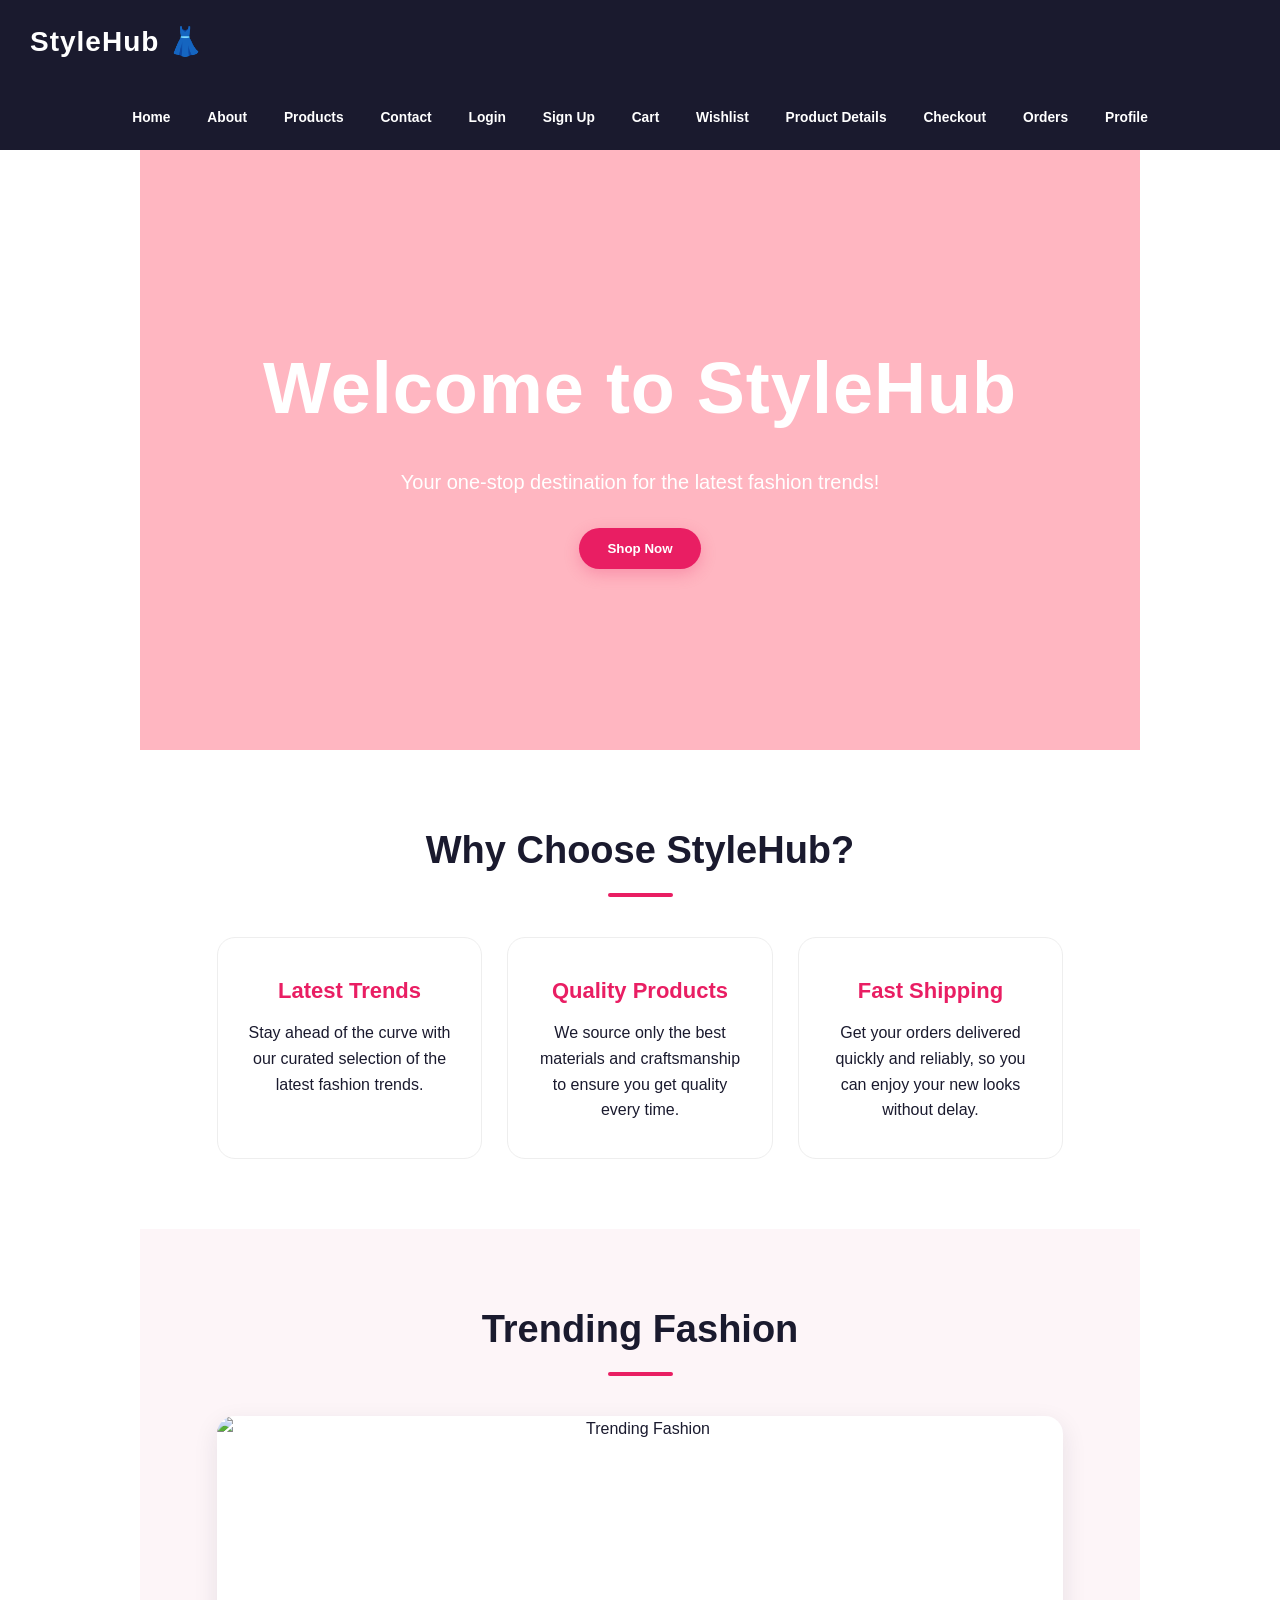
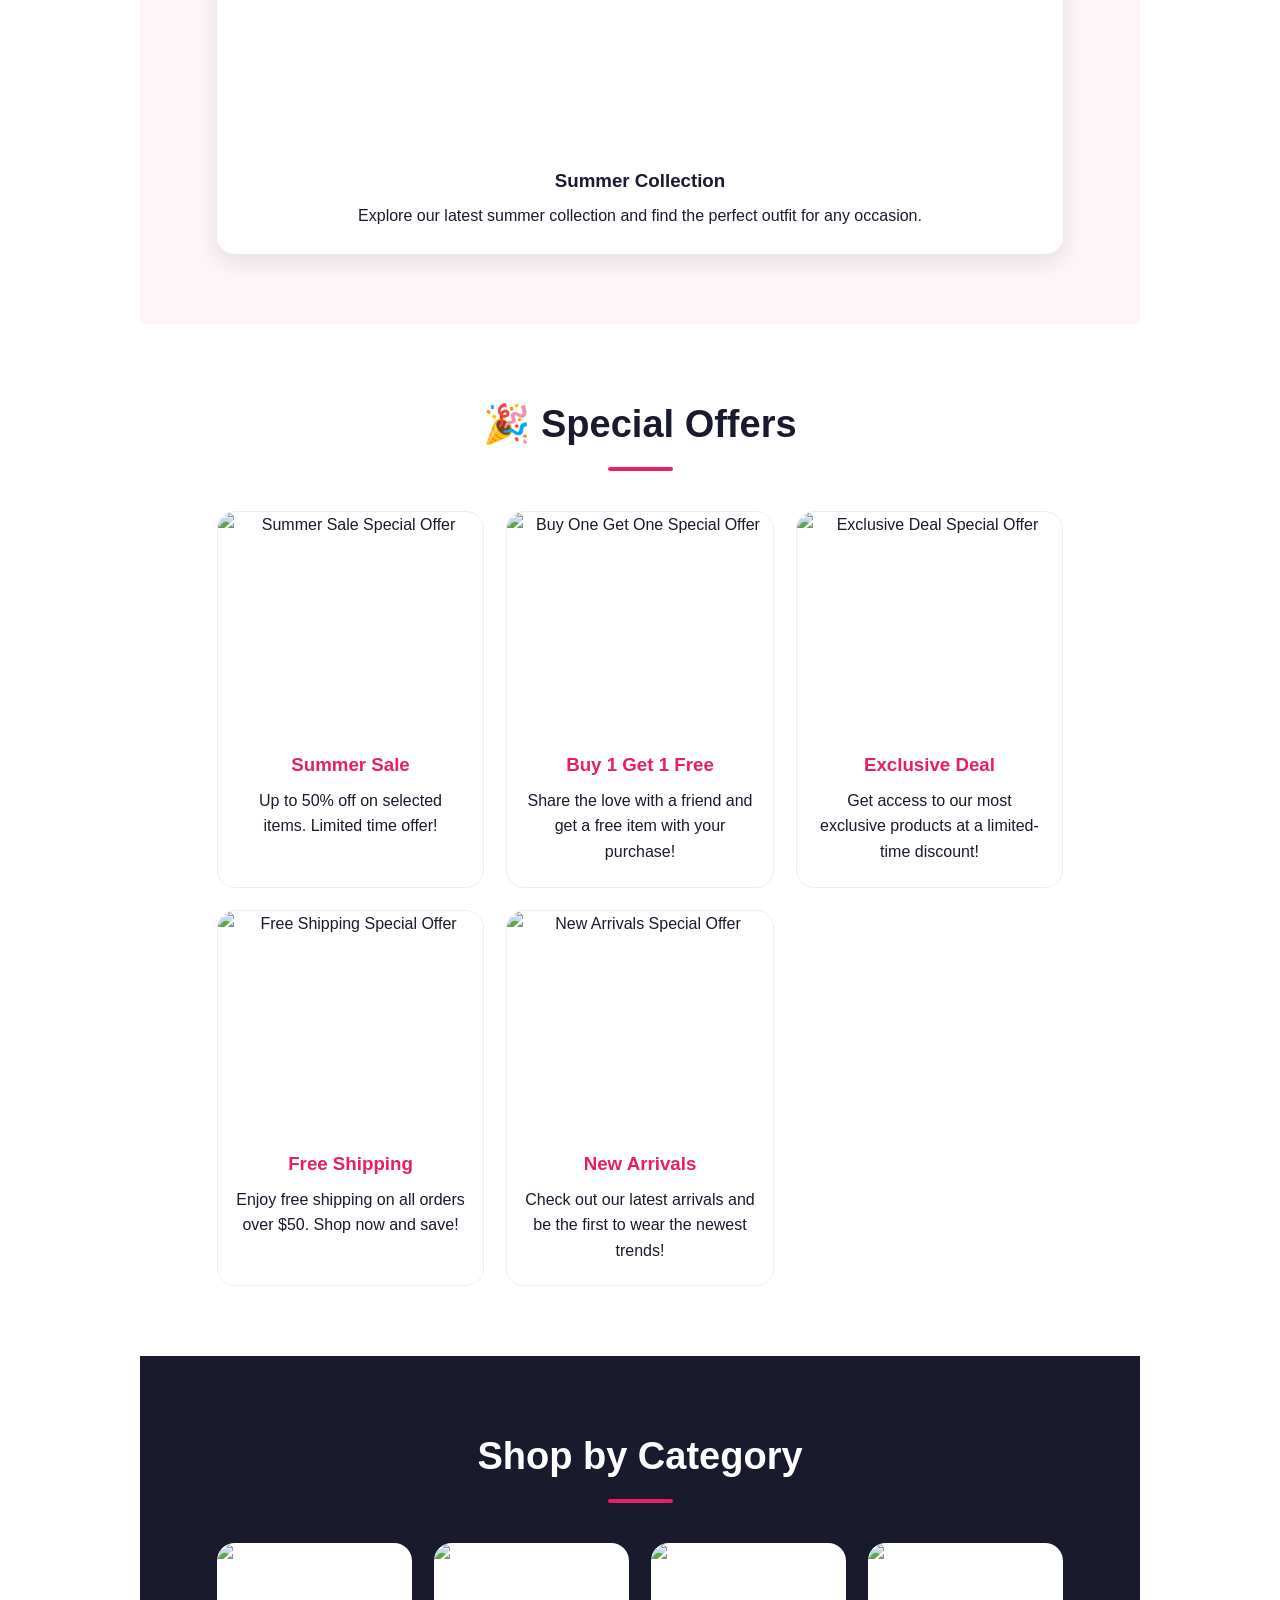
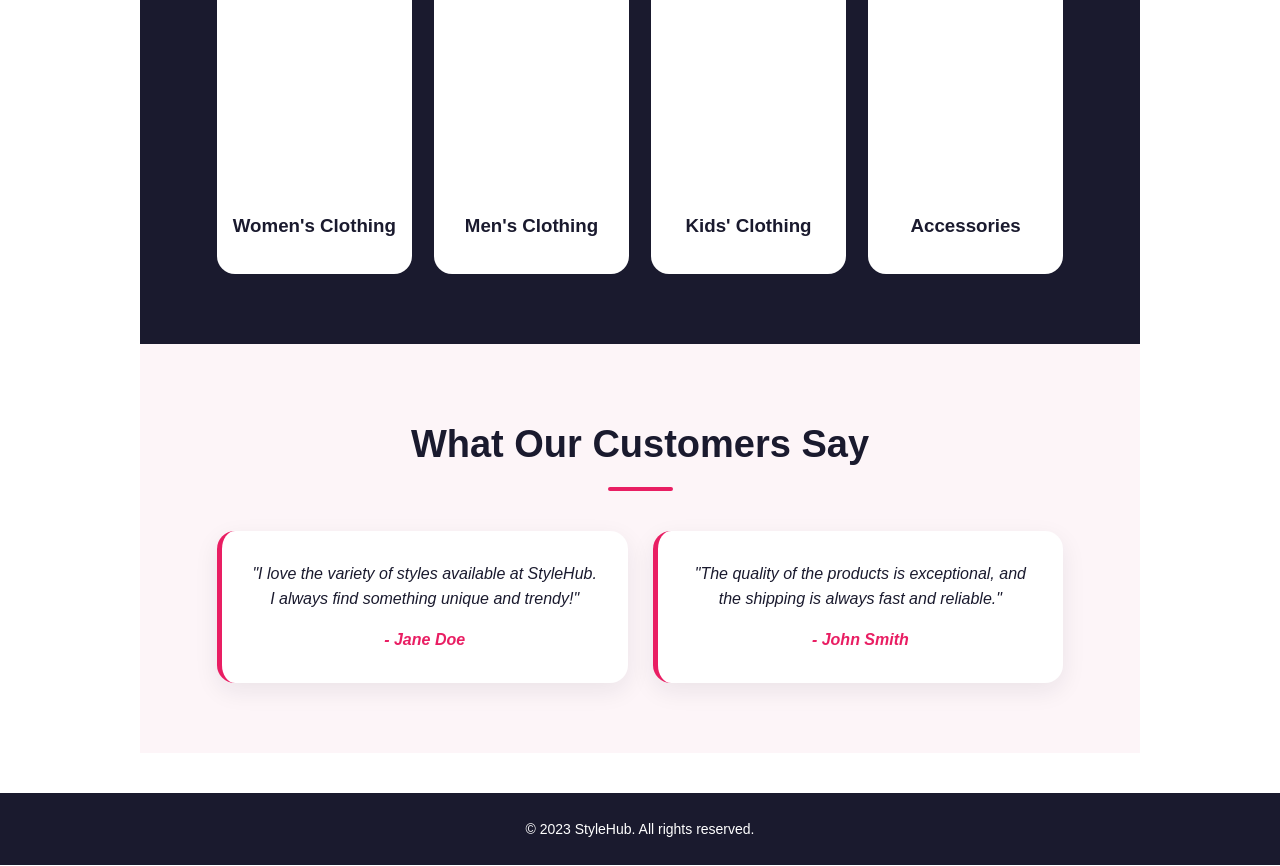
==== index.html @ 96526bb7 "Add files via upload" ====
<!-- =========================================================
  
      HOME PAGE

   ========================================================= -->
 <!DOCTYPE html>
<html lang="en">
<head>
   <meta charset="UTF-8">
   <meta name="viewport" content="width=device-width, initial-scale=1.0">
   <title>👗 StyleHub - Fashion & Apparel</title>
   <link rel="stylesheet" href="style.css">
   <script src="script.js" defer></script>
</head>
<body>
   <!-- Navigation Header -->
    <div class="logo">StyleHub 👗</div>
    <button class="menu-toggle" aria-label="toggle menu">
      <span></span>
      <span></span>
      <span></span>
    </button>
    <nav class="nav">
      <a href="index.html">Home</a>
      <a href="about.html">About</a>
      <a href="products.html">Products</a>
      <a href="contact.html">Contact</a>
      <a href="login.html">Login</a>
      <a href="signup.html">Sign Up</a>
      <a href="Cart.html">Cart</a>
      <a href="wishlist.html">Wishlist</a>
      <a href="product.html">Product Details</a>
      <a href="checkout.html">Checkout</a>
      <a href="order.html">Orders</a>
      <a href="profile.html">Profile</a>
    </nav>
    <!-- Hero Section -->
     <section class="hero">
      <div class="hero-content"> 
         <h1>Welcome to StyleHub</h1>
         <p>Your one-stop destination for the latest fashion trends!</p>
         <a href="products.html">
            <button class="btn">Shop Now</button>
         </a>
      </div>
     </section>
     <!-- Features Section -->
     <section class="features">
       <h2>Why Choose StyleHub?</h2>
       <div class="feature-grid">
         <div class="feature-card">
           <h3>Latest Trends</h3>
           <p>Stay ahead of the curve with our curated selection of the latest fashion trends.</p>
         </div>
         <div class="feature-card">
           <h3>Quality Products</h3>
           <p>We source only the best materials and craftsmanship to ensure you get quality every time.</p>
         </div>
         <div class="feature-card">
           <h3>Fast Shipping</h3>
           <p>Get your orders delivered quickly and reliably, so you can enjoy your new looks without delay.</p>
         </div>
       </div>
     </section>
     <!-- Trending Fashion -->
      <section class="trending">
         <h2>Trending Fashion</h2>
         <div class="trending-grid">
            <div class="trending-item">
               <img src="https://images.unsplash.com/photo-1515886657613-9f3515b0c78f?auto=format&fit=crop&w=500&q=80" alt="Trending Fashion">
               <h3>Summer Collection</h3>
               <p>Explore our latest summer collection and find the perfect outfit for any occasion.</p>
            </div>
         </div>
      </section>
     <!-- Special offers Section -->
      <section class="special-offers">
         <h2>🎉 Special Offers</h2>
         <div class="special-offers-grid">
            <div class="special-offers-card">
               <img src="https://images.unsplash.com/photo-1507679799987-c73779587ccf?auto=format&fit=crop&w=500&q=80" alt="Summer Sale Special Offer">
               <h3>Summer Sale</h3>
               <p>Up to 50% off on selected items. Limited time offer!</p>
            </div>
            <div class="special-offers-card">
               <img src="https://images.unsplash.com/photo-1483985988355-763728e1935b?auto=format&fit=crop&w=500&q=80" alt="Buy One Get One Special Offer">
               <h3>Buy 1 Get 1 Free</h3>
               <p>Share the love with a friend and get a free item with your purchase!</p>
            </div>
            <div class="special-offers-card">
               <img src="https://images.unsplash.com/photo-1555529771-835f59fc5efe?auto=format&fit=crop&w=500&q=80" alt="Exclusive Deal Special Offer">
               <h3>Exclusive Deal</h3>
               <p>Get access to our most exclusive products at a limited-time discount!</p>
            </div>
            <div class="special-offers-card">
               <img src="https://images.unsplash.com/photo-1586528116311-ad8dd3c8310d?auto=format&fit=crop&w=500&q=80" alt="Free Shipping Special Offer">
               <h3>Free Shipping</h3>
               <p>Enjoy free shipping on all orders over $50. Shop now and save!</p>
            </div>
            <div class="special-offers-card">
               <img src="https://images.unsplash.com/photo-1445205170230-053b83016050?auto=format&fit=crop&w=500&q=80" alt="New Arrivals Special Offer">
               <h3>New Arrivals</h3>
               <p>Check out our latest arrivals and be the first to wear the newest trends!</p>
            </div>
         </div>
       </section>
       <!-- Categories Section -->
        <section class="categories">
         <h2>Shop by Category</h2>
         <div class="categories-grid">
            <div class="categories-card">
               <img src="https://images.unsplash.com/photo-1550639525-c97d455acf70?auto=format&fit=crop&w=500&q=80" alt="Womens Clothing Category">
               <h3>Women's Clothing</h3>
            </div>
            <div class="categories-card">
               <img src="https://images.unsplash.com/photo-1617137984095-74e4e5e3613f?auto=format&fit=crop&w=500&q=80" alt="Mens Clothing Category">
               <h3>Men's Clothing</h3>
            </div>
            <div class="categories-card">
               <img src="https://images.unsplash.com/photo-1519238263530-99bdd11df2ea?auto=format&fit=crop&w=500&q=80" alt="Kids Clothing Category">
               <h3>Kids' Clothing</h3>
            </div>
            <div class="categories-card">
               <img src="https://images.unsplash.com/photo-1523293182086-7651a899d37f?auto=format&fit=crop&w=500&q=80" alt="Accessories Category">
               <h3>Accessories</h3>
            </div>
         </div>
       </section>
     <!-- Testimonials Section -->
     <section class="testimonials">
       <h2>What Our Customers Say</h2>
       <div class="testimonial-grid">
         <div class="testimonial-card">
           <p>"I love the variety of styles available at StyleHub. I always find something unique and trendy!"</p>
           <cite>- Jane Doe</cite>
         </div>
         <div class="testimonial-card">
           <p>"The quality of the products is exceptional, and the shipping is always fast and reliable."</p>
           <cite>- John Smith</cite>
         </div>
       </div>
      </section>
      <!-- Footer Section -->
      <footer class="footer">
        <p>&copy; 2023 StyleHub. All rights reserved.</p>
      </footer>
    </body>
</html>
---- style.css ----
/* =========================================================
   STYLEHUB - FASHION & APPAREL
   Design:
   Pink #E91E63
   White #FFFFFF
   Dark #1A1A2E
   Gold Accents
   Elegant • Modern • Luxurious • Responsive
========================================================= */


/* =========================
   GLOBAL STYLES
========================= */

* {
    margin: 0;
    padding: 0;
    box-sizing: border-box;
}

html {
    scroll-behavior: smooth;
}

body {
    font-family: "Segoe UI", Arial, sans-serif;
    background: #ffffff;
    color: #1A1A2E;
    line-height: 1.6;
}

a {
    text-decoration: none;
    color: inherit;
}

img {
    max-width: 100%;
    display: block;
}

button,
input,
select,
textarea {
    font-family: inherit;
}


/* =========================
   HEADER / NAVIGATION
========================= */

header {
    background: #1A1A2E;
    color: #ffffff;
    width: 100%;
    padding: 15px 5%;
    display: flex;
    align-items: center;
    justify-content: space-between;
    flex-wrap: wrap;
    position: sticky;
    top: 0;
    z-index: 1000;
    box-shadow: 0 4px 15px rgba(26, 26, 46, 0.25);
}

.logo {
    color: #ffffff;
    font-size: 27px;
    font-weight: bold;
    letter-spacing: 1px;
}

nav {
    display: flex;
    align-items: center;
    justify-content: center;
    gap: 6px;
    flex-wrap: wrap;
}

.nav a {
    color: #ffffff;
    text-decoration: none;
    padding: 10px 13px;
    border-radius: 25px;
    font-size: 14px;
    font-weight: 600;
    transition: all 0.3s ease;
}

.nav a:hover {
    background: #E91E63;
    color: #ffffff;
    transform: translateY(-2px);
}

.nav a:active {
    background: #D4AF37;
    color: #1A1A2E;
}

/* =========================
   MOBILE MENU BUTTON
========================= */

.menu-toggle {
    display: none;
    background: transparent;
    border: none;
    cursor: pointer;
}

.menu-toggle span {
    display: block;
    width: 25px;
    height: 3px;
    background: #ffffff;
    margin: 5px 0;
    border-radius: 3px;
}


/* =========================
   HERO SECTION
========================= */

.hero {
    min-height: 600px;
    display: flex;
    align-items: center;
    justify-content: center;
    text-align: center;
    padding: 80px 20px;
    background:
        linear-gradient(
            rgba(26, 26, 46, 0.68),
            rgba(26, 26, 46, 0.68)
        ),
       background-image: url("./images/hero.jpg") center/cover no-repeat;
       background-color: lightpink;
       background-size: cover;
       background-position: center;
}

.hero-content {
    max-width: 800px;
    color: #ffffff;
}

.hero h1 {
    font-size: clamp(40px, 7vw, 72px);
    margin-bottom: 20px;
    font-weight: 800;
    letter-spacing: 1px;
}

.hero p {
    font-size: 20px;
    margin-bottom: 30px;
    color: #ffffff;
}


/* =========================
   BUTTONS
========================= */

.btn,
button {
    border: none;
    cursor: pointer;
}

.btn {
    display: inline-block;
    background: #E91E63;
    color: #ffffff;
    padding: 13px 28px;
    border-radius: 30px;
    font-weight: 600;
    transition: all 0.3s ease;
    box-shadow: 0 5px 15px rgba(233, 30, 99, 0.25);
}

.btn:hover {
    background: #c2185b;
    transform: translateY(-3px);
    box-shadow: 0 8px 20px rgba(233, 30, 99, 0.35);
}


/* =========================
   GENERAL SECTIONS
========================= */

section {
    padding: 70px 6%;
}

section > h2,
.page-title h2 {
    text-align: center;
    font-size: 38px;
    margin-bottom: 15px;
    color: #1A1A2E;
    font-weight: 700;
}

section > h2::after,
.page-title h2::after {
    content: "";
    display: block;
    width: 65px;
    height: 4px;
    background: #E91E63;
    margin: 12px auto 0;
    border-radius: 5px;
}


/* =========================
   FEATURES
========================= */

.features {
    background: #ffffff;
    text-align: center;
}

.feature-grid {
    max-width: 1100px;
    margin: 40px auto 0;
    display: grid;
    grid-template-columns: repeat(3, 1fr);
    gap: 25px;
}

.feature-card {
    padding: 35px 25px;
    background: #ffffff;
    border: 1px solid #eeeeee;
    border-radius: 18px;
    transition: all 0.3s ease;
}

.feature-card:hover {
    transform: translateY(-8px);
    border-color: #E91E63;
    box-shadow: 0 12px 30px rgba(26, 26, 46, 0.12);
}

.feature-card h3 {
    color: #E91E63;
    margin-bottom: 12px;
    font-size: 22px;
}


/* =========================
   TRENDING FASHION
========================= */

.trending {
    background: #fdf5f8;
    text-align: center;
}

.trending-grid {
    max-width: 1100px;
    margin: 40px auto 0;
    display: grid;
    grid-template-columns: repeat(auto-fit, minmax(280px, 1fr));
    gap: 25px;
}

.trending-item {
    background: #ffffff;
    border-radius: 18px;
    overflow: hidden;
    box-shadow: 0 8px 25px rgba(26, 26, 46, 0.1);
    transition: transform 0.3s ease;
}

.trending-item:hover {
    transform: translateY(-8px);
}

.trending-item img {
    width: 100%;
    height: 330px;
    object-fit: cover;
}

.trending-item h3 {
    margin: 20px 15px 8px;
    color: #1A1A2E;
}

.trending-item p {
    padding: 0 20px 25px;
}


/* =========================
   SPECIAL OFFERS
========================= */

.special-offers {
    background: #ffffff;
    text-align: center;
}

.special-offers-grid {
    max-width: 1200px;
    margin: 40px auto 0;
    display: grid;
    grid-template-columns: repeat(auto-fit, minmax(210px, 1fr));
    gap: 22px;
}

.special-offers-card {
    background: #ffffff;
    border-radius: 18px;
    overflow: hidden;
    border: 1px solid #eeeeee;
    transition: all 0.3s ease;
}

.special-offers-card:hover {
    transform: translateY(-7px);
    box-shadow: 0 12px 30px rgba(26, 26, 46, 0.15);
}

.special-offers-card img {
    width: 100%;
    height: 220px;
    object-fit: cover;
}

.special-offers-card h3 {
    color: #E91E63;
    margin: 18px 12px 8px;
}

.special-offers-card p {
    padding: 0 18px 22px;
}


/* =========================
   CATEGORIES
========================= */

.categories {
    background: #1A1A2E;
    color: #ffffff;
    text-align: center;
}

.categories h2 {
    color: #ffffff;
}

.categories-grid {
    max-width: 1100px;
    margin: 40px auto 0;
    display: grid;
    grid-template-columns: repeat(4, 1fr);
    gap: 22px;
}

.categories-card {
    background: #ffffff;
    border-radius: 18px;
    overflow: hidden;
    transition: all 0.3s ease;
}

.categories-card:hover {
    transform: translateY(-8px);
    box-shadow: 0 12px 30px rgba(233, 30, 99, 0.3);
}

.categories-card img {
    width: 100%;
    height: 250px;
    object-fit: cover;
}

.categories-card h3 {
    color: #1A1A2E;
    padding: 18px 10px;
}


/* =========================
   TESTIMONIALS
========================= */

.testimonials {
    background: #fdf5f8;
    text-align: center;
}

.testimonial-grid {
    max-width: 900px;
    margin: 40px auto 0;
    display: grid;
    grid-template-columns: repeat(2, 1fr);
    gap: 25px;
}

.testimonial-card {
    background: #ffffff;
    padding: 30px;
    border-radius: 18px;
    border-left: 5px solid #E91E63;
    box-shadow: 0 8px 25px rgba(26, 26, 46, 0.08);
}

.testimonial-card p {
    font-style: italic;
    margin-bottom: 15px;
}

.testimonial-card cite {
    color: #E91E63;
    font-weight: 600;
}


/* =========================
   PAGE TITLE
========================= */

.page-title {
    background: #fdf5f8;
    text-align: center;
}

.page-title p {
    max-width: 700px;
    margin: auto;
}


/* =========================
   FILTERS
========================= */

.filters {
    background: #ffffff;
    display: flex;
    align-items: center;
    justify-content: center;
    flex-wrap: wrap;
    gap: 12px;
    padding-top: 30px;
    padding-bottom: 30px;
}

.filters label {
    font-weight: 600;
}

select {
    padding: 11px 15px;
    border: 1px solid #dddddd;
    border-radius: 8px;
    background: #ffffff;
    color: #1A1A2E;
    outline: none;
    cursor: pointer;
}

select:focus {
    border-color: #E91E63;
}


/* =========================
   PRODUCTS
========================= */

.product-container {
    max-width: 1250px;
    margin: auto;
    display: grid;
    grid-template-columns: repeat(4, 1fr);
    gap: 25px;
    padding: 50px 6%;
}

.product {
    background: #ffffff;
    border-radius: 18px;
    overflow: hidden;
    border: 1px solid #eeeeee;
    padding-bottom: 25px;
    transition: all 0.3s ease;
}

.product:hover {
    transform: translateY(-8px);
    box-shadow: 0 15px 35px rgba(26, 26, 46, 0.15);
    border-color: #E91E63;
}

.product img {
    width: 100%;
    height: 280px;
    object-fit: cover;
}

.product h3 {
    margin: 18px 18px 8px;
    color: #1A1A2E;
    font-size: 21px;
}

.product p {
    margin: 7px 18px;
    font-size: 14px;
}

.product .btn {
    margin: 15px 18px 0;
}


/* =========================
   FORMS
========================= */

form {
    max-width: 650px;
    margin: 30px auto;
    background: #ffffff;
    padding: 35px;
    border-radius: 18px;
    box-shadow: 0 10px 30px rgba(26, 26, 46, 0.1);
}

form label {
    display: block;
    margin-top: 12px;
    margin-bottom: 7px;
    font-weight: 600;
    color: #1A1A2E;
}

form input,
form textarea,
form select {
    width: 100%;
    padding: 13px 15px;
    border: 1px solid #dddddd;
    border-radius: 8px;
    outline: none;
    background: #ffffff;
}

form input:focus,
form textarea:focus,
form select:focus {
    border-color: #E91E63;
    box-shadow: 0 0 0 3px rgba(233, 30, 99, 0.08);
}

form button {
    background: #E91E63;
    color: #ffffff;
    padding: 13px 28px;
    border-radius: 30px;
    font-weight: 600;
    margin-top: 15px;
    transition: 0.3s;
}

form button:hover {
    background: #c2185b;
    transform: translateY(-2px);
}


/* =========================
   SIGNUP
========================= */

.signup-container {
    min-height: 75vh;
    display: flex;
    justify-content: center;
    align-items: center;
    background: #fdf5f8;
}

.signup-box {
    width: 100%;
    max-width: 550px;
    background: #ffffff;
    padding: 40px;
    border-radius: 20px;
    box-shadow: 0 15px 40px rgba(26, 26, 46, 0.12);
}

.signup-box h2 {
    text-align: center;
    color: #1A1A2E;
    margin-bottom: 10px;
}

.signup-box > p {
    text-align: center;
    margin-bottom: 20px;
}

.terms {
    display: flex;
    align-items: center;
    gap: 8px;
}

.terms input {
    width: auto;
}

.login-link a {
    color: #E91E63;
    font-weight: 600;
}


/* =========================
   CART
========================= */

#cart-items {
    max-width: 1000px;
    margin: auto;
    min-height: 100px;
}

#cart-items > div {
    background: #ffffff;
    padding: 20px;
    margin-bottom: 15px;
    border-radius: 12px;
    border: 1px solid #eeeeee;
}

body > h2 {
    text-align: center;
    margin: 50px 0 20px;
    font-size: 36px;
    color: #1A1A2E;
}


/* =========================
   ORDER SUMMARY
========================= */

body > section {
    max-width: 1000px;
    margin: auto;
}

body > section h3 {
    color: #E91E63;
    margin-bottom: 15px;
}

#subtotal,
#delivery-fee,
#tax,
#total {
    font-weight: 700;
}

#total {
    color: #E91E63;
}


/* =========================
   PRODUCT DETAILS
========================= */

section img[width="450"] {
    width: 450px;
    max-width: 100%;
    height: 450px;
    object-fit: cover;
    margin: 0 auto 30px;
    border-radius: 18px;
    box-shadow: 0 10px 30px rgba(26, 26, 46, 0.15);
}

table {
    width: 100%;
    max-width: 700px;
    margin: 20px auto;
    border-collapse: collapse;
    background: #ffffff;
}

table th {
    background: #1A1A2E;
    color: #ffffff;
    padding: 14px;
}

table td {
    padding: 13px;
    border: 1px solid #dddddd;
}

table tr:hover {
    background: #fdf5f8;
}

.add-to-cart {
    background: #E91E63;
    color: #ffffff;
    padding: 13px 28px;
    border: none;
    border-radius: 30px;
    cursor: pointer;
    font-weight: 600;
}

.add-to-cart:hover {
    background: #c2185b;
}


/* =========================
   PROFILE
========================= */

.profile-container {
    min-height: 75vh;
    background: #fdf5f8;
    display: flex;
    justify-content: center;
    align-items: center;
}

.profile-box {
    width: 100%;
    max-width: 700px;
    background: #ffffff;
    padding: 40px;
    text-align: center;
    border-radius: 20px;
    box-shadow: 0 15px 40px rgba(26, 26, 46, 0.12);
}

.profile-image img {
    width: 130px;
    height: 130px;
    border-radius: 50%;
    object-fit: cover;
    margin: auto;
    border: 5px solid #E91E63;
}

.profile-box h2 {
    margin-top: 20px;
    color: #1A1A2E;
}

.welcome {
    color: #E91E63;
    margin-bottom: 25px;
}

.profile-info {
    display: grid;
    grid-template-columns: repeat(2, 1fr);
    gap: 15px;
    text-align: left;
}

.info-item {
    background: #fdf5f8;
    padding: 18px;
    border-radius: 10px;
}

.info-item label {
    font-size: 13px;
    font-weight: 700;
    color: #E91E63;
}

.info-item p {
    margin-top: 5px;
}

.profile-actions {
    margin-top: 25px;
    display: flex;
    justify-content: center;
    flex-wrap: wrap;
    gap: 10px;
}

.logout-btn {
    background: #1A1A2E;
    color: #ffffff;
    padding: 12px 22px;
    border-radius: 25px;
}

.logout-btn:hover {
    background: #E91E63;
}


/* =========================
   FOOTER
========================= */

footer,
.footer {
    background: #1A1A2E;
    color: #ffffff;
    text-align: center;
    padding: 25px 15px;
    margin-top: 40px;
}

footer p,
.footer p {
    margin: 0;
    font-size: 14px;
}

footer a {
    color: #E91E63;
}


/* =========================
   GOLD ACCENTS
========================= */

h1::selection,
h2::selection,
h3::selection {
    background: #E91E63;
    color: #ffffff;
}

.gold {
    color: #D4AF37;
}

.gold-border {
    border-color: #D4AF37;
}


/* =========================
   RESPONSIVE DESIGN
========================= */

/* Tablets */

@media (max-width: 1000px) {

    .product-container {
        grid-template-columns: repeat(3, 1fr);
    }

    .categories-grid {
        grid-template-columns: repeat(2, 1fr);
    }

    .feature-grid {
        grid-template-columns: repeat(2, 1fr);
    }
}


/* Mobile */

@media (max-width: 700px) {

    header {
        padding: 15px 20px;
    }

    header h1,
    .logo {
        font-size: 23px;
    }

    .menu-toggle {
        display: block;
    }

    nav,
    .nav {
        width: 100%;
        flex-direction: column;
        display: none;
        padding-top: 15px;
    }

    nav.active,
    .nav.active {
        display: flex;
    }

    nav a,
    .nav a {
        width: 100%;
        text-align: center;
    }

    .hero {
        min-height: 500px;
        padding: 50px 20px;
    }

    .hero h1 {
        font-size: 42px;
    }

    .hero p {
        font-size: 17px;
    }

    section {
        padding: 50px 20px;
    }

    section > h2,
    .page-title h2 {
        font-size: 30px;
    }

    .feature-grid,
    .testimonial-grid,
    .profile-info {
        grid-template-columns: 1fr;
    }

    .categories-grid {
        grid-template-columns: 1fr 1fr;
    }

    .product-container {
        grid-template-columns: 1fr 1fr;
        padding: 30px 20px;
    }

    .product img {
        height: 230px;
    }

    form {
        padding: 25px 20px;
    }

    .signup-box,
    .profile-box {
        padding: 25px 20px;
    }
}


/* Small Mobile */

@media (max-width: 450px) {

    .product-container {
        grid-template-columns: 1fr;
    }

    .categories-grid {
        grid-template-columns: 1fr;
    }

    .special-offers-grid {
        grid-template-columns: 1fr;
    }

    .hero h1 {
        font-size: 34px;
    }

    .hero p {
        font-size: 15px;
    }

    .profile-actions {
        flex-direction: column;
    }

    .profile-actions .btn,
    .logout-btn {
        width: 100%;
    }
}


/* =========================
   SMOOTH ANIMATIONS
========================= */

.product,
.feature-card,
.categories-card,
.special-offers-card,
.trending-item,
.testimonial-card {
    animation: fadeUp 0.6s ease;
}

@keyframes fadeUp {
    from {
        opacity: 0;
        transform: translateY(15px);
    }

    to {
        opacity: 1;
        transform: translateY(0);
    }
}
/* =========================================
   FIX STYLEHUB NAVIGATION
========================================= */

body {
    margin: 0;
    padding: 0;
    background: #FFFFFF;
}


/* LOGO */

.logo {
    display: block !important;
    width: 100% !important;

    background: #1A1A2E !important;
    color: #FFFFFF !important;

    padding: 20px 30px !important;

    text-align: left !important;

    font-size: 28px !important;
    font-weight: bold !important;

    box-sizing: border-box !important;
}


/* NAVIGATION */

.nav {
    display: flex !important;

    width: 100% !important;

    background: #1A1A2E !important;

    padding: 12px 20px !important;

    margin: 0 !important;

    justify-content: center !important;
    align-items: center !important;

    flex-wrap: wrap !important;

    gap: 8px !important;

    box-sizing: border-box !important;
}


/* NAVIGATION LINKS */

.nav a {
    display: inline-block !important;

    color: #FFFFFF !important;

    background: transparent !important;

    text-decoration: none !important;

    padding: 10px 15px !important;

    border-radius: 25px !important;

    font-size: 14px !important;

    font-weight: 600 !important;

    transition: 0.3s !important;
}


/* HOVER */

.nav a:hover {
    background: #E91E63 !important;
    color: #FFFFFF !important;
}


/* MENU BUTTON */

.menu-toggle {
    display: none !important;
}


/* =========================================
   MOBILE
========================================= */

@media (max-width: 700px) {

    .logo {
        text-align: center !important;
        font-size: 24px !important;
    }

    .nav {
        display: flex !important;

        flex-direction: row !important;

        justify-content: center !important;
    }

    .nav a {
        font-size: 12px !important;
        padding: 8px 10px !important;
    }
}
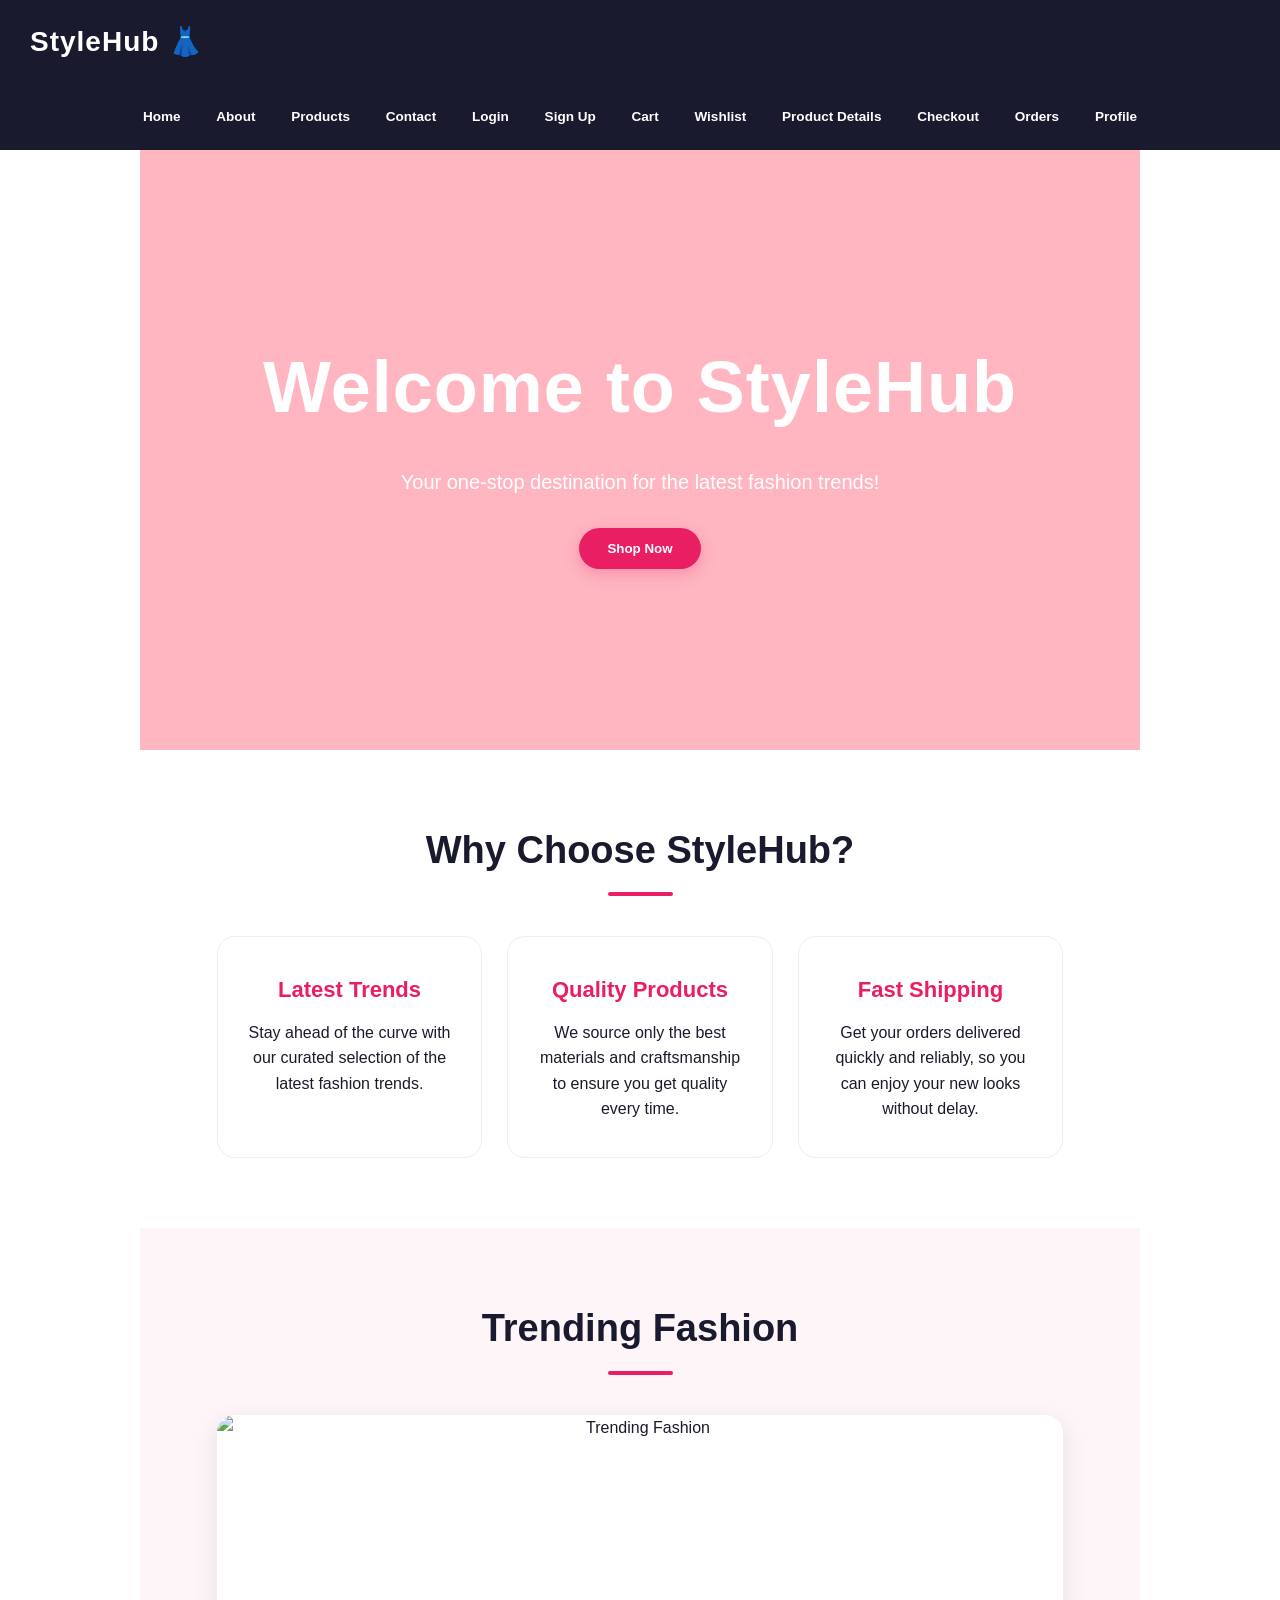
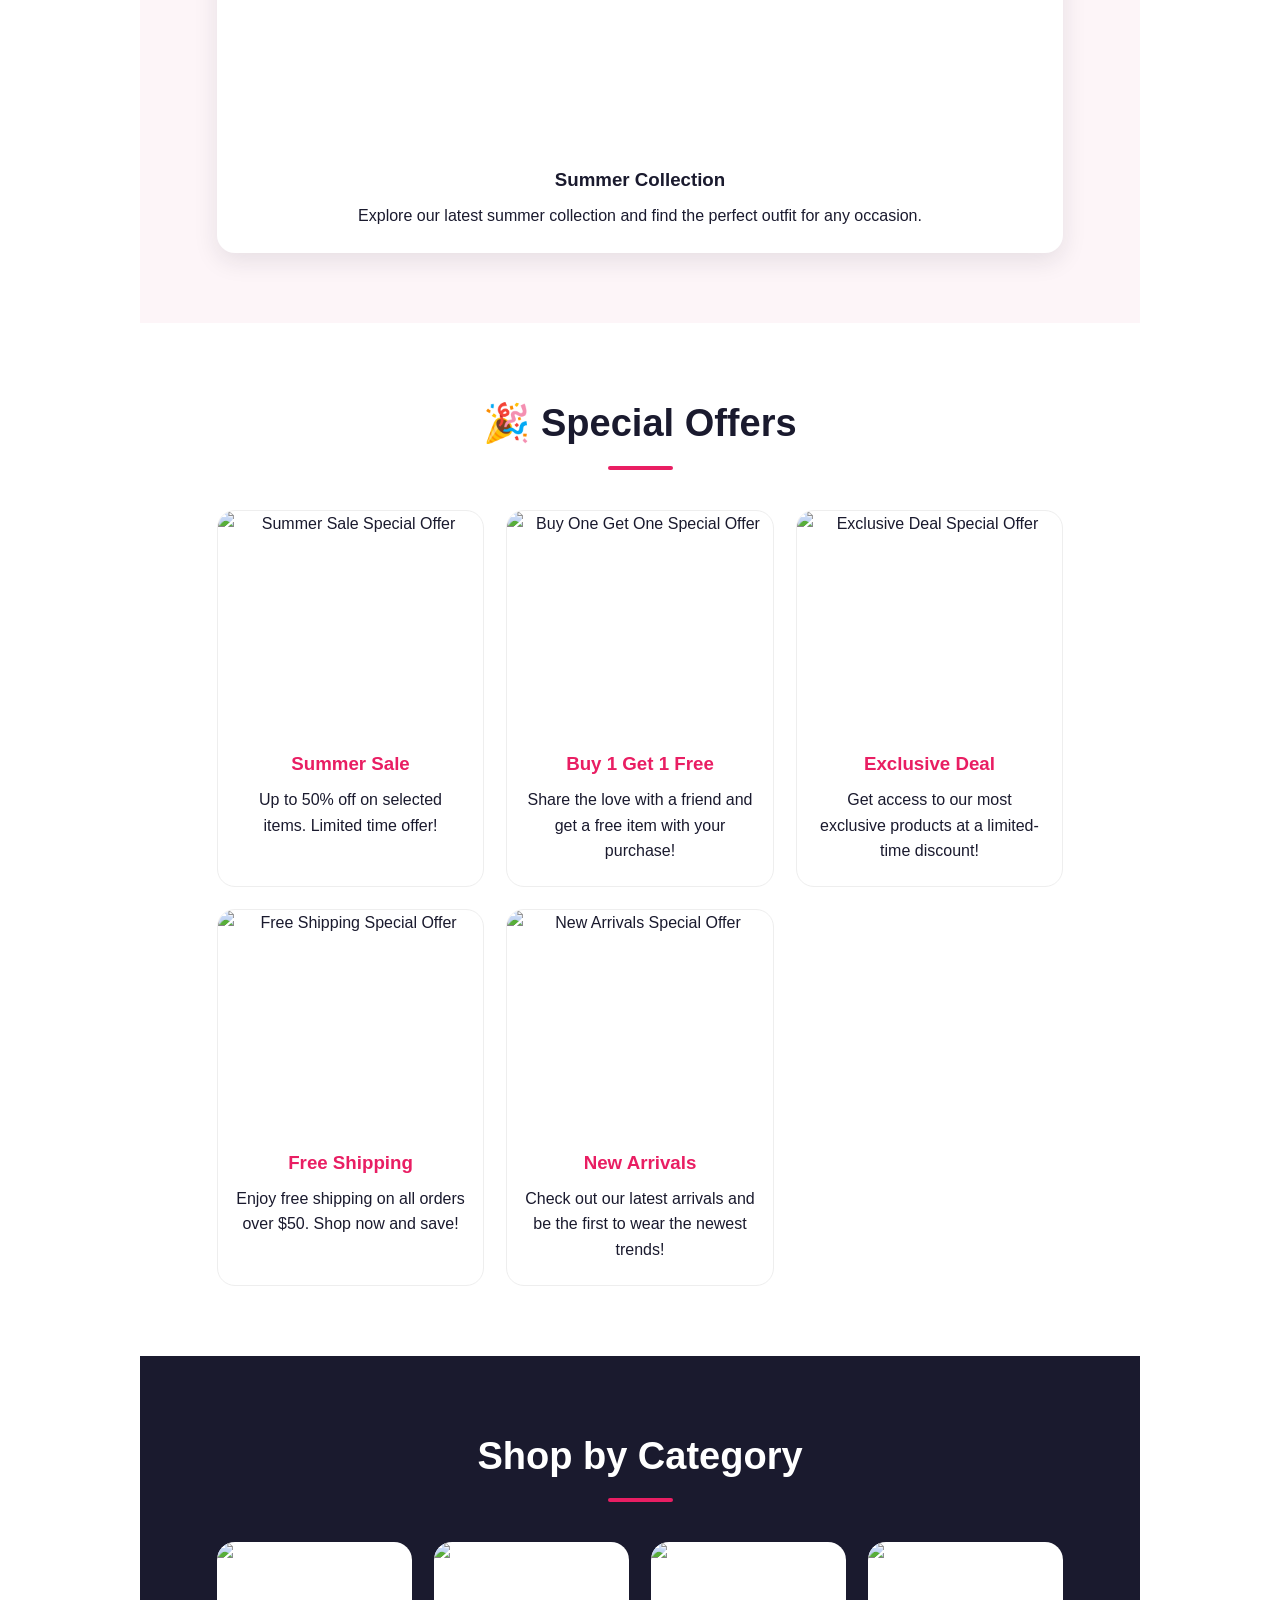
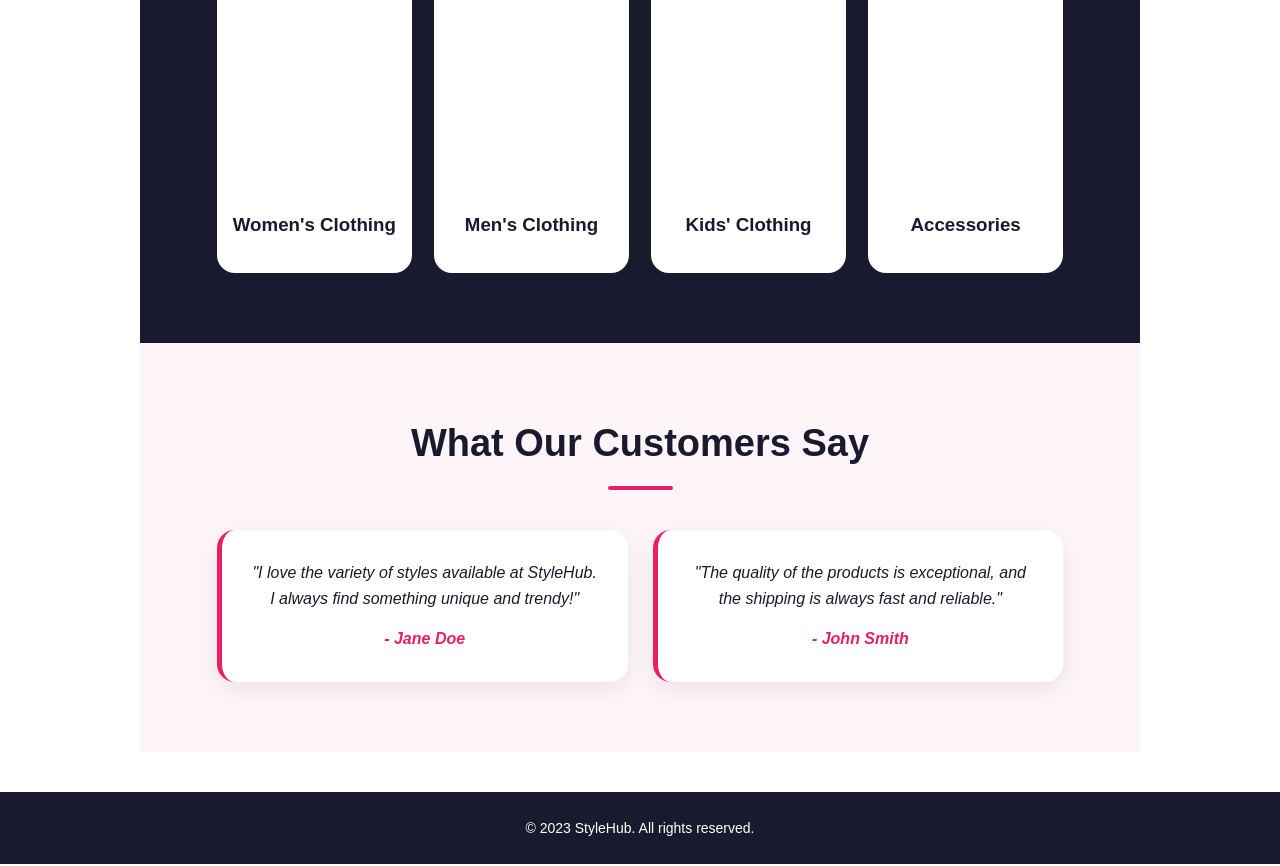
==== commit e37a1d46: "Refactor index.html structure and content" ====
--- a/index.html
+++ b/index.html
@@ -27,7 +27,7 @@
       <a href="contact.html">Contact</a>
       <a href="login.html">Login</a>
       <a href="signup.html">Sign Up</a>
-      <a href="Cart.html">Cart</a>
+      <a href="cart.html">Cart</a>
       <a href="wishlist.html">Wishlist</a>
       <a href="product.html">Product Details</a>
       <a href="checkout.html">Checkout</a>
@@ -145,4 +145,4 @@
         <p>&copy; 2023 StyleHub. All rights reserved.</p>
       </footer>
     </body>
-</html>+</html>
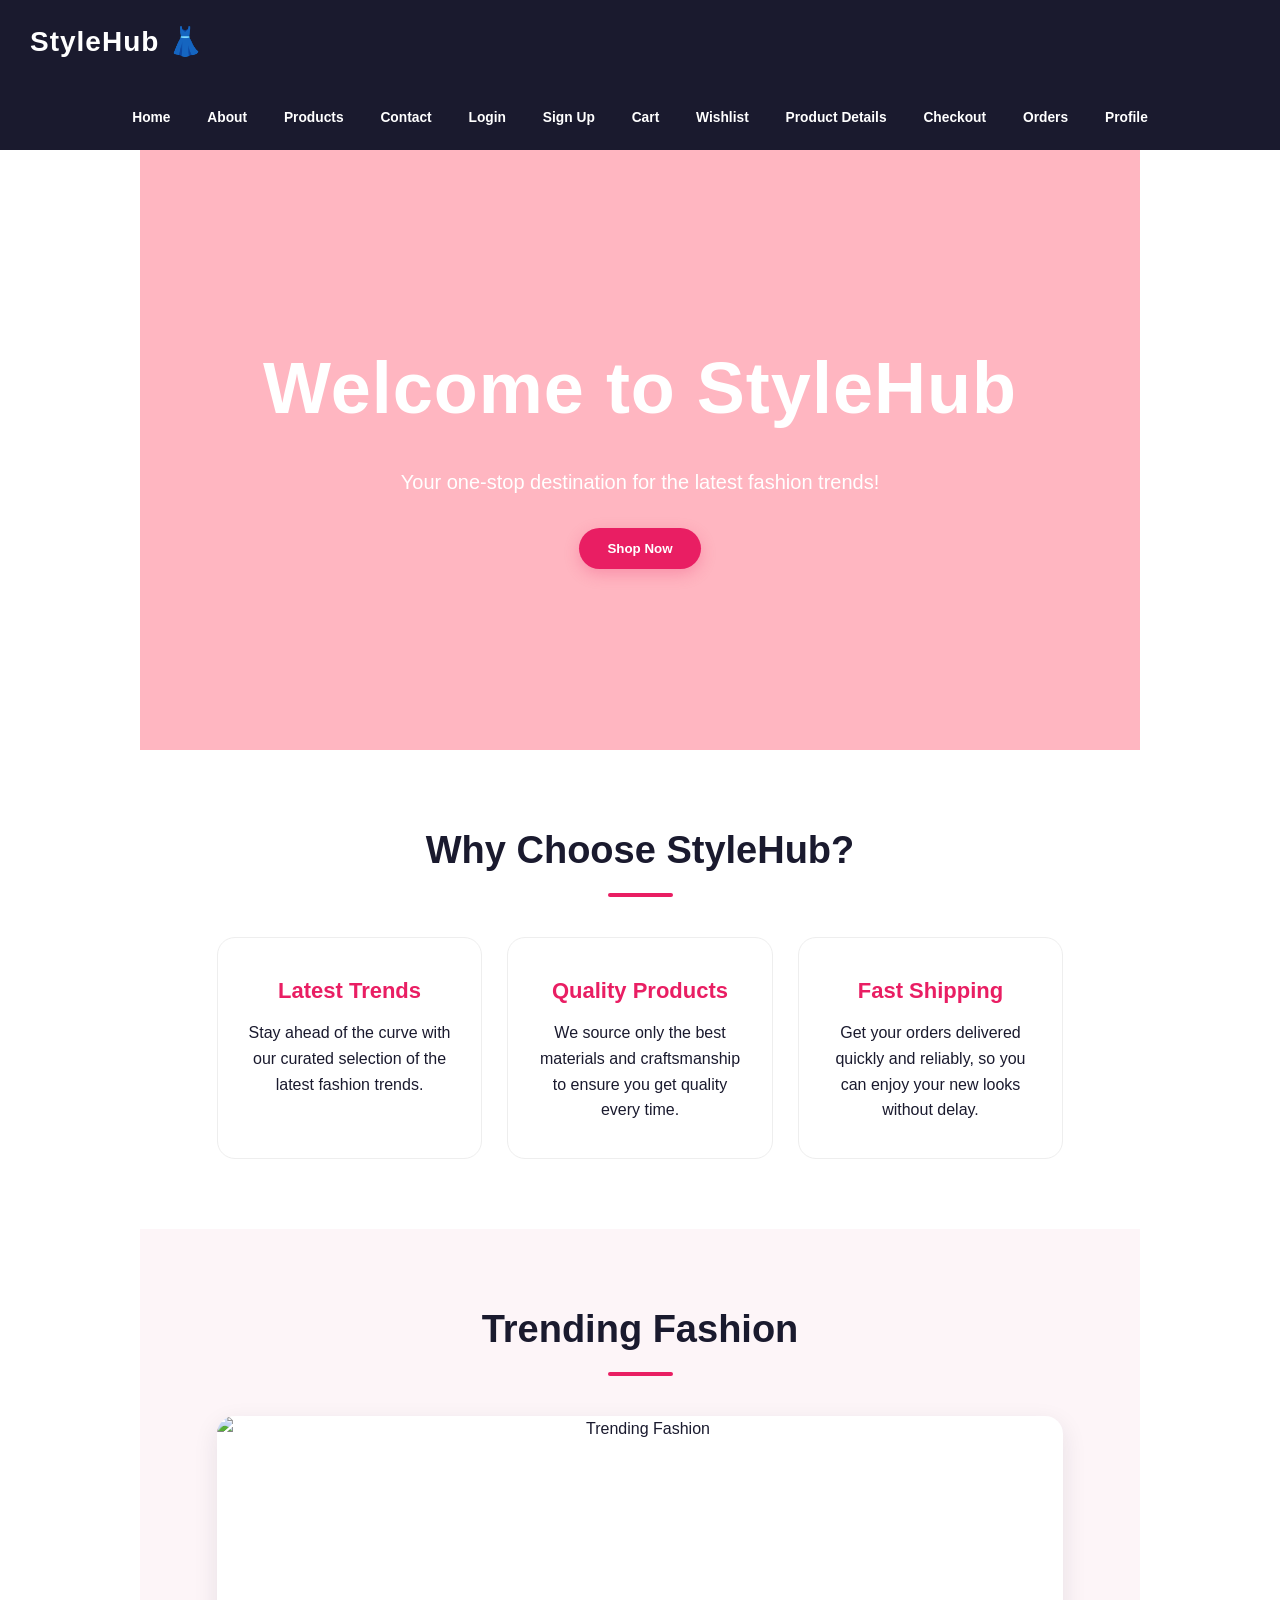
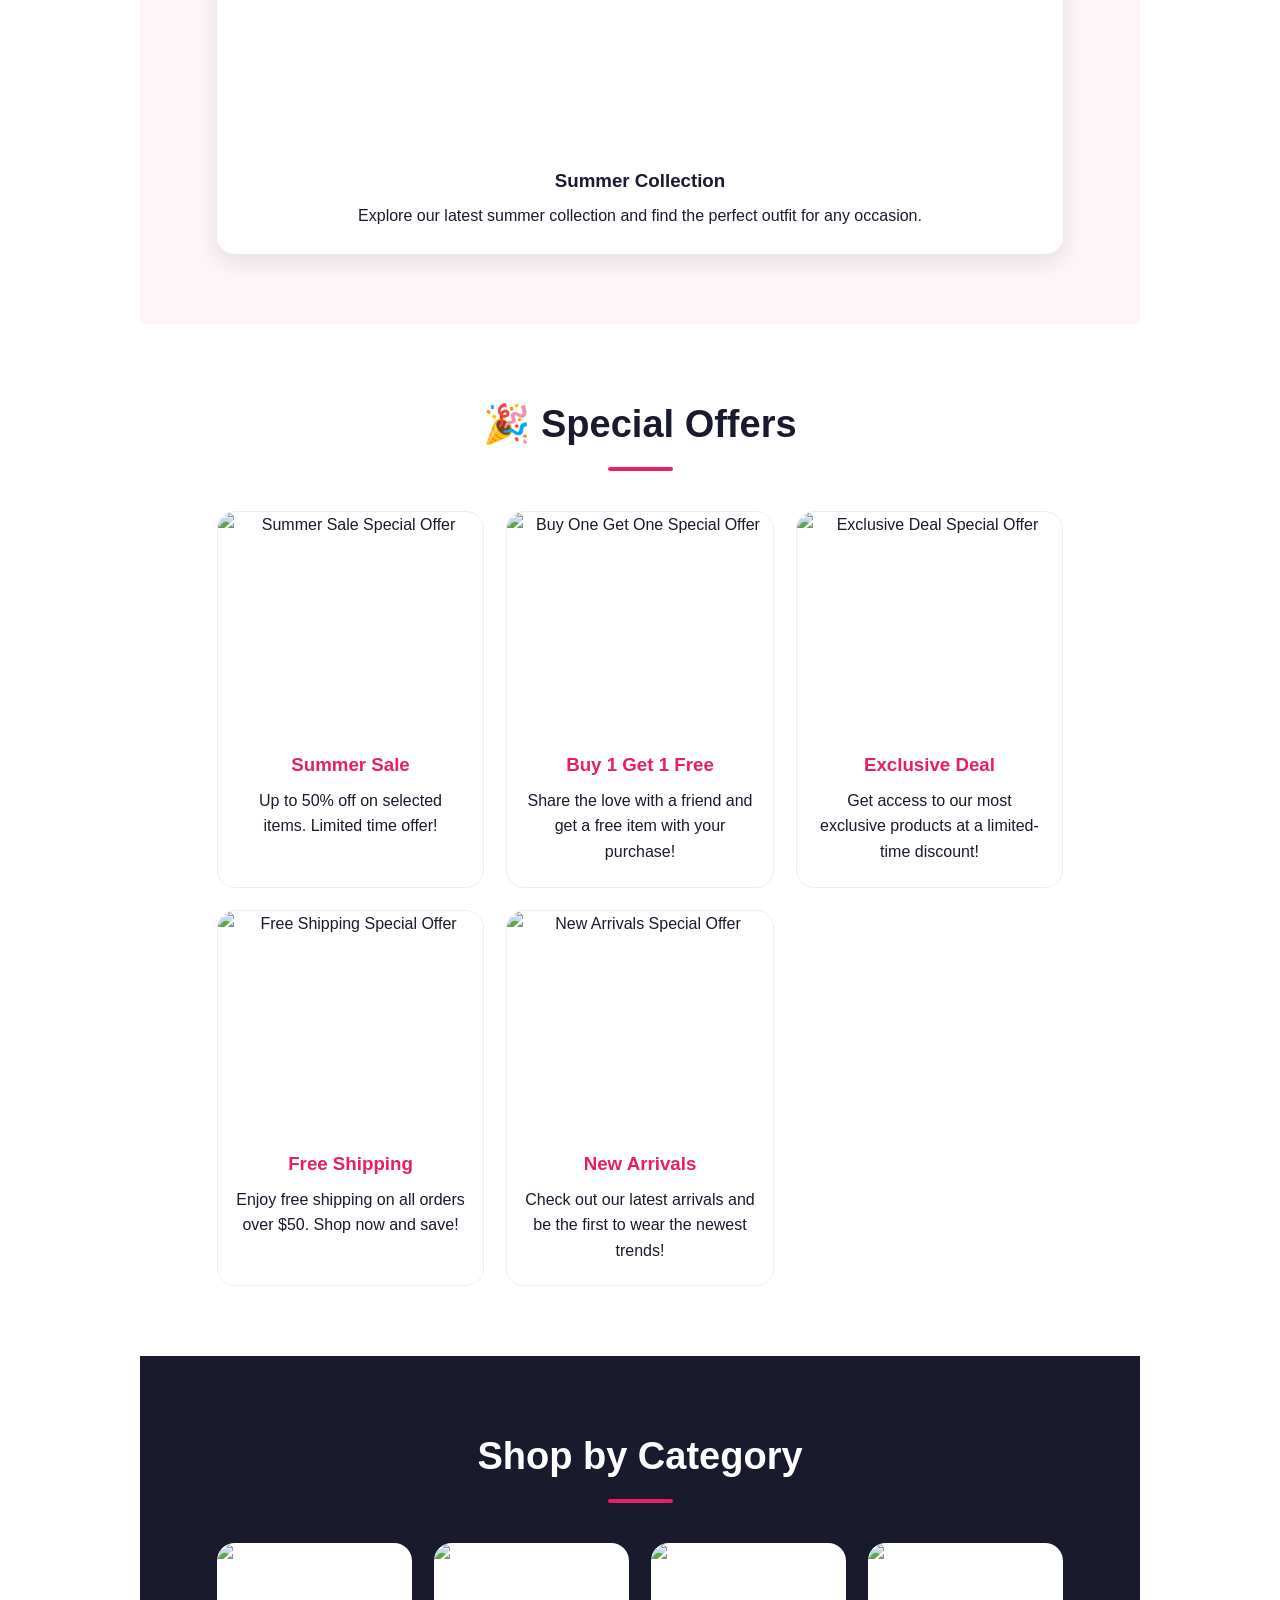
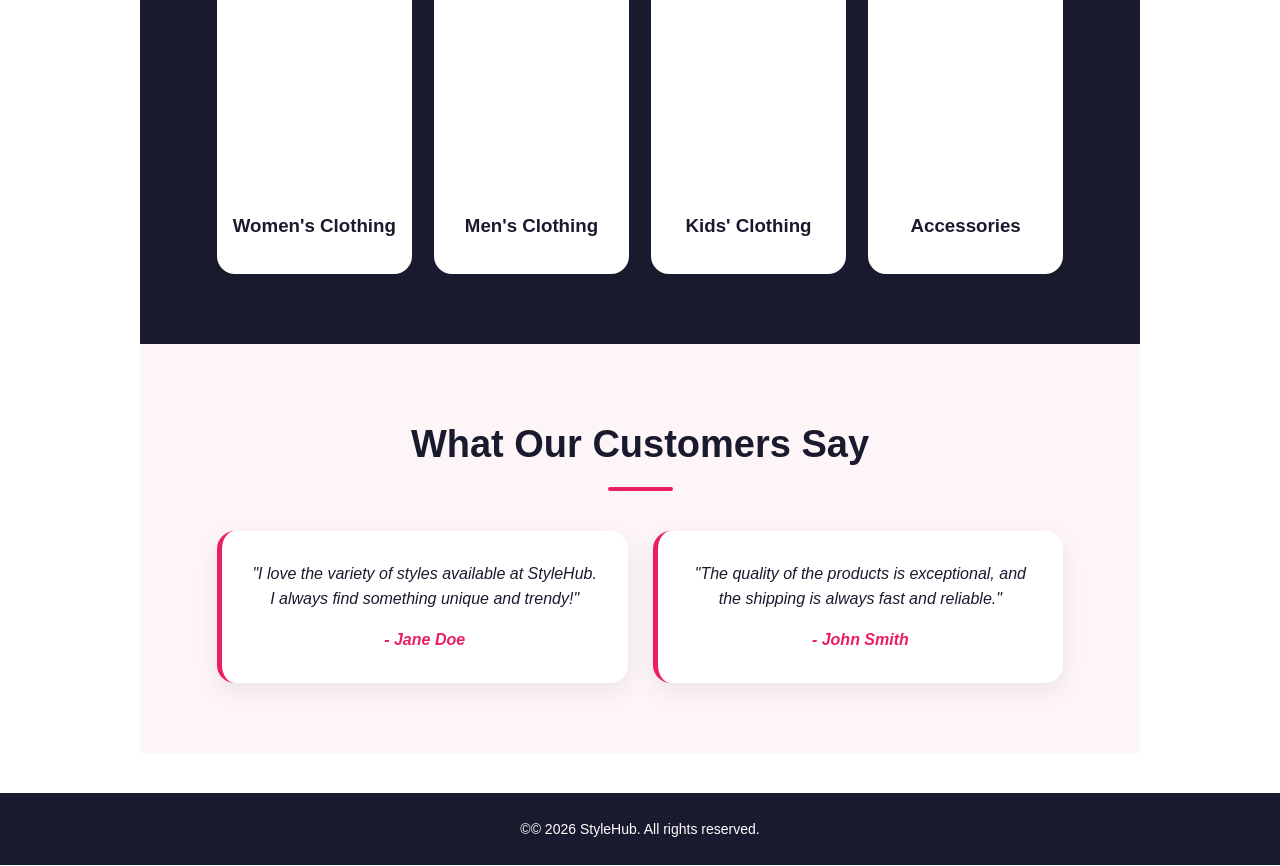
==== commit cfc885e0: "Restore index.html content and structure" ====
--- a/index.html
+++ b/index.html
@@ -142,7 +142,7 @@
       </section>
       <!-- Footer Section -->
       <footer class="footer">
-        <p>&copy; 2023 StyleHub. All rights reserved.</p>
+        <p>&copy;© 2026 StyleHub. All rights reserved.</p>
       </footer>
     </body>
 </html>
